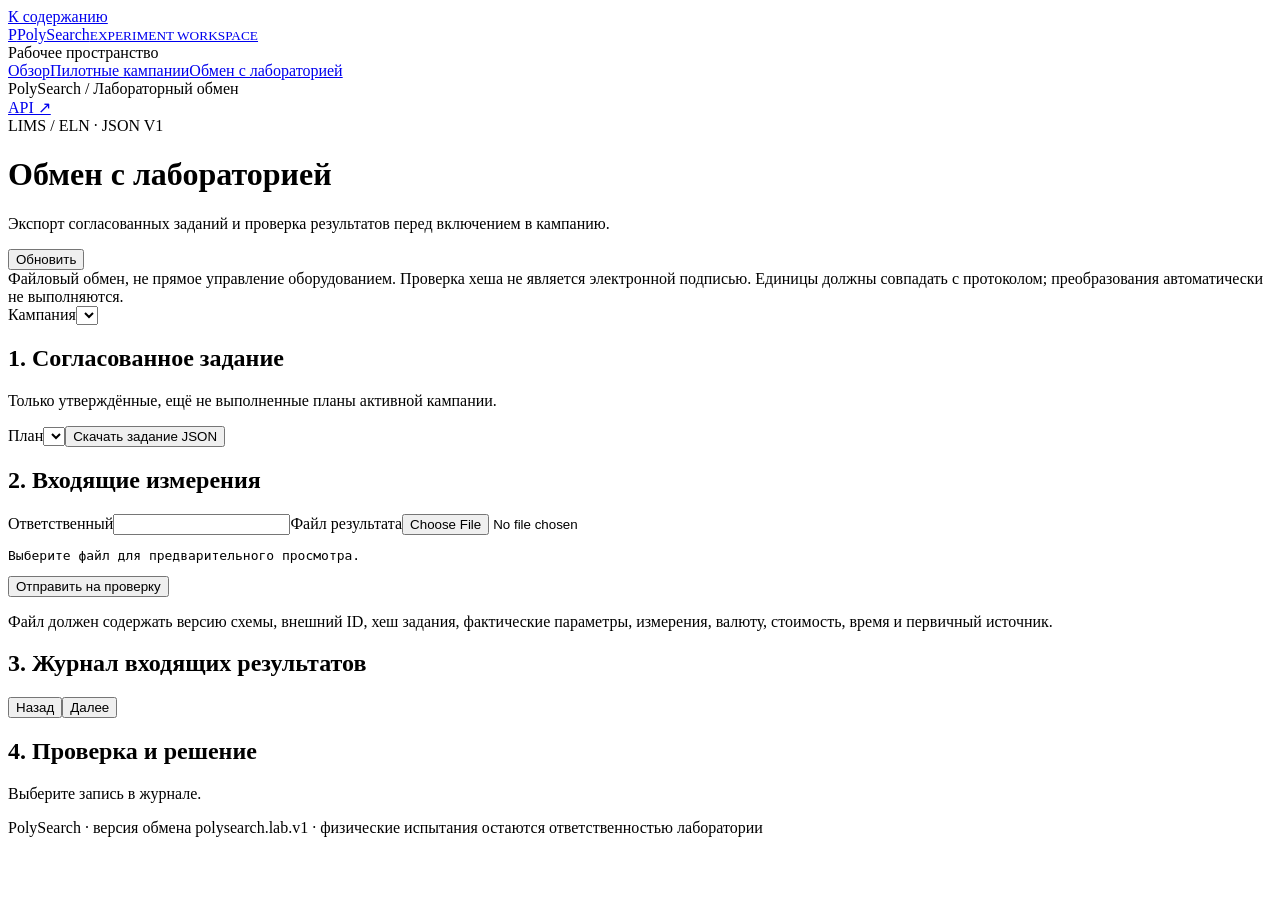
==== polysearch/static/exchange.html @ 10cdb11f "feat(exchange-ui): file upload, review inbox, strict validation and integration tests" ====
<!doctype html>
<html lang="ru">
<head><meta charset="utf-8"><meta name="viewport" content="width=device-width,initial-scale=1">
<title>PolySearch — лабораторный обмен</title><link rel="stylesheet" href="/static/style.css">
<script src="/static/session.js" defer></script><script src="/static/exchange.js" defer></script></head>
<body><a class="skip" href="#main">К содержанию</a><div class="shell">
<aside class="sidebar"><a class="brand" href="/"><span class="brand-mark" aria-hidden="true">P</span><span>PolySearch<small>EXPERIMENT WORKSPACE</small></span></a>
<div class="nav-caption">Рабочее пространство</div><nav aria-label="Разделы"><a href="/">Обзор</a><a href="/pilot">Пилотные кампании</a><a href="/exchange" aria-current="page">Обмен с лабораторией</a></nav></aside>
<main id="main"><header class="topbar"><div class="crumb">PolySearch / <span>Лабораторный обмен</span></div><a href="/docs">API ↗</a></header>
<div class="content"><div class="page-heading"><div><div class="eyebrow">LIMS / ELN · JSON V1</div><h1>Обмен с лабораторией</h1><p>Экспорт согласованных заданий и проверка результатов перед включением в кампанию.</p></div><button id="refresh" class="button secondary">Обновить</button></div>
<div class="notice">Файловый обмен, не прямое управление оборудованием. Проверка хеша не является электронной подписью. Единицы должны совпадать с протоколом; преобразования автоматически не выполняются.</div>
<div id="error" class="message error" role="alert" hidden></div><div id="message" class="message" role="status" aria-live="polite" hidden></div>
<article class="panel"><label>Кампания<select id="campaign"></select></label><p id="campaign-info" class="small"></p></article>
<div class="dashboard"><article class="panel"><h2>1. Согласованное задание</h2><p class="small">Только утверждённые, ещё не выполненные планы активной кампании.</p><label>План<select id="plan"></select></label><button class="button primary" id="download-order">Скачать задание JSON</button></article>
<article class="panel"><h2>2. Входящие измерения</h2><form id="stage-form"><label>Ответственный<input name="actor" required maxlength="160"></label><label>Файл результата<input type="file" id="result-file" accept=".json,application/json" required></label><pre id="preview" class="exchange-pre">Выберите файл для предварительного просмотра.</pre><button type="submit" id="stage" class="button primary">Отправить на проверку</button></form><p class="small">Файл должен содержать версию схемы, внешний ID, хеш задания, фактические параметры, измерения, валюту, стоимость, время и первичный источник.</p></article></div>
<article class="panel"><h2>3. Журнал входящих результатов</h2><div class="table-wrap" id="inbox"></div><div class="pagination"><button id="prev" class="button secondary">Назад</button><span id="pagination" class="small"></span><button id="next" class="button secondary">Далее</button></div></article>
<article class="panel" id="detail"><h2>4. Проверка и решение</h2><p class="small">Выберите запись в журнале.</p></article>
<footer>PolySearch · версия обмена polysearch.lab.v1 · физические испытания остаются ответственностью лаборатории</footer></div></main></div></body></html>
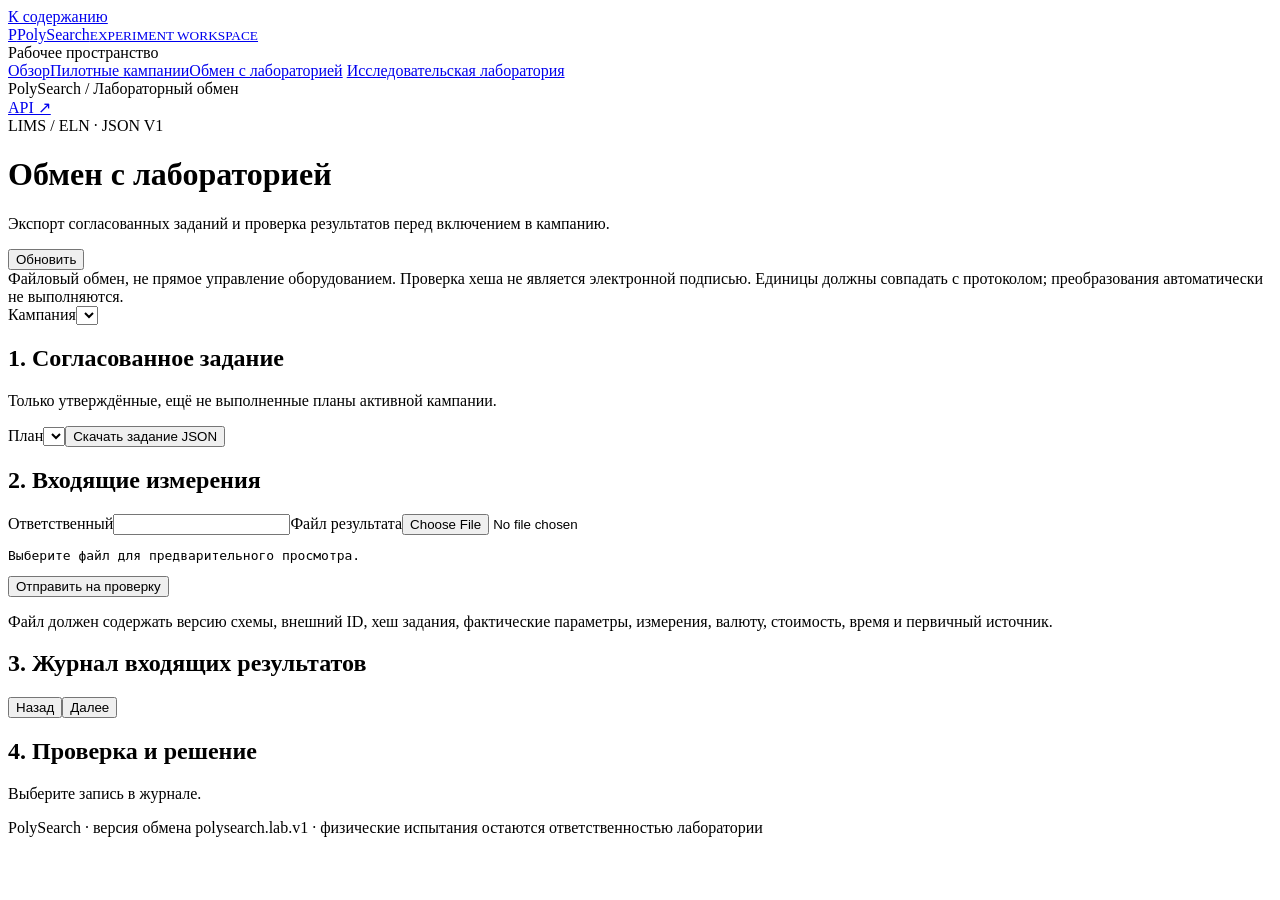
==== commit 3c05b5b1: "feat(research-ui): grouped CSV analysis, registry, validation plot and candidate review" ====
--- a/polysearch/static/exchange.html
+++ b/polysearch/static/exchange.html
@@ -5,7 +5,8 @@
 <script src="/static/session.js" defer></script><script src="/static/exchange.js" defer></script></head>
 <body><a class="skip" href="#main">К содержанию</a><div class="shell">
 <aside class="sidebar"><a class="brand" href="/"><span class="brand-mark" aria-hidden="true">P</span><span>PolySearch<small>EXPERIMENT WORKSPACE</small></span></a>
-<div class="nav-caption">Рабочее пространство</div><nav aria-label="Разделы"><a href="/">Обзор</a><a href="/pilot">Пилотные кампании</a><a href="/exchange" aria-current="page">Обмен с лабораторией</a></nav></aside>
+<div class="nav-caption">Рабочее пространство</div><nav aria-label="Разделы"><a href="/">Обзор</a><a href="/pilot">Пилотные кампании</a><a href="/exchange" aria-current="page">Обмен с лабораторией</a>
+      <a href="/research">Исследовательская лаборатория</a></nav></aside>
 <main id="main"><header class="topbar"><div class="crumb">PolySearch / <span>Лабораторный обмен</span></div><a href="/docs">API ↗</a></header>
 <div class="content"><div class="page-heading"><div><div class="eyebrow">LIMS / ELN · JSON V1</div><h1>Обмен с лабораторией</h1><p>Экспорт согласованных заданий и проверка результатов перед включением в кампанию.</p></div><button id="refresh" class="button secondary">Обновить</button></div>
 <div class="notice">Файловый обмен, не прямое управление оборудованием. Проверка хеша не является электронной подписью. Единицы должны совпадать с протоколом; преобразования автоматически не выполняются.</div>
